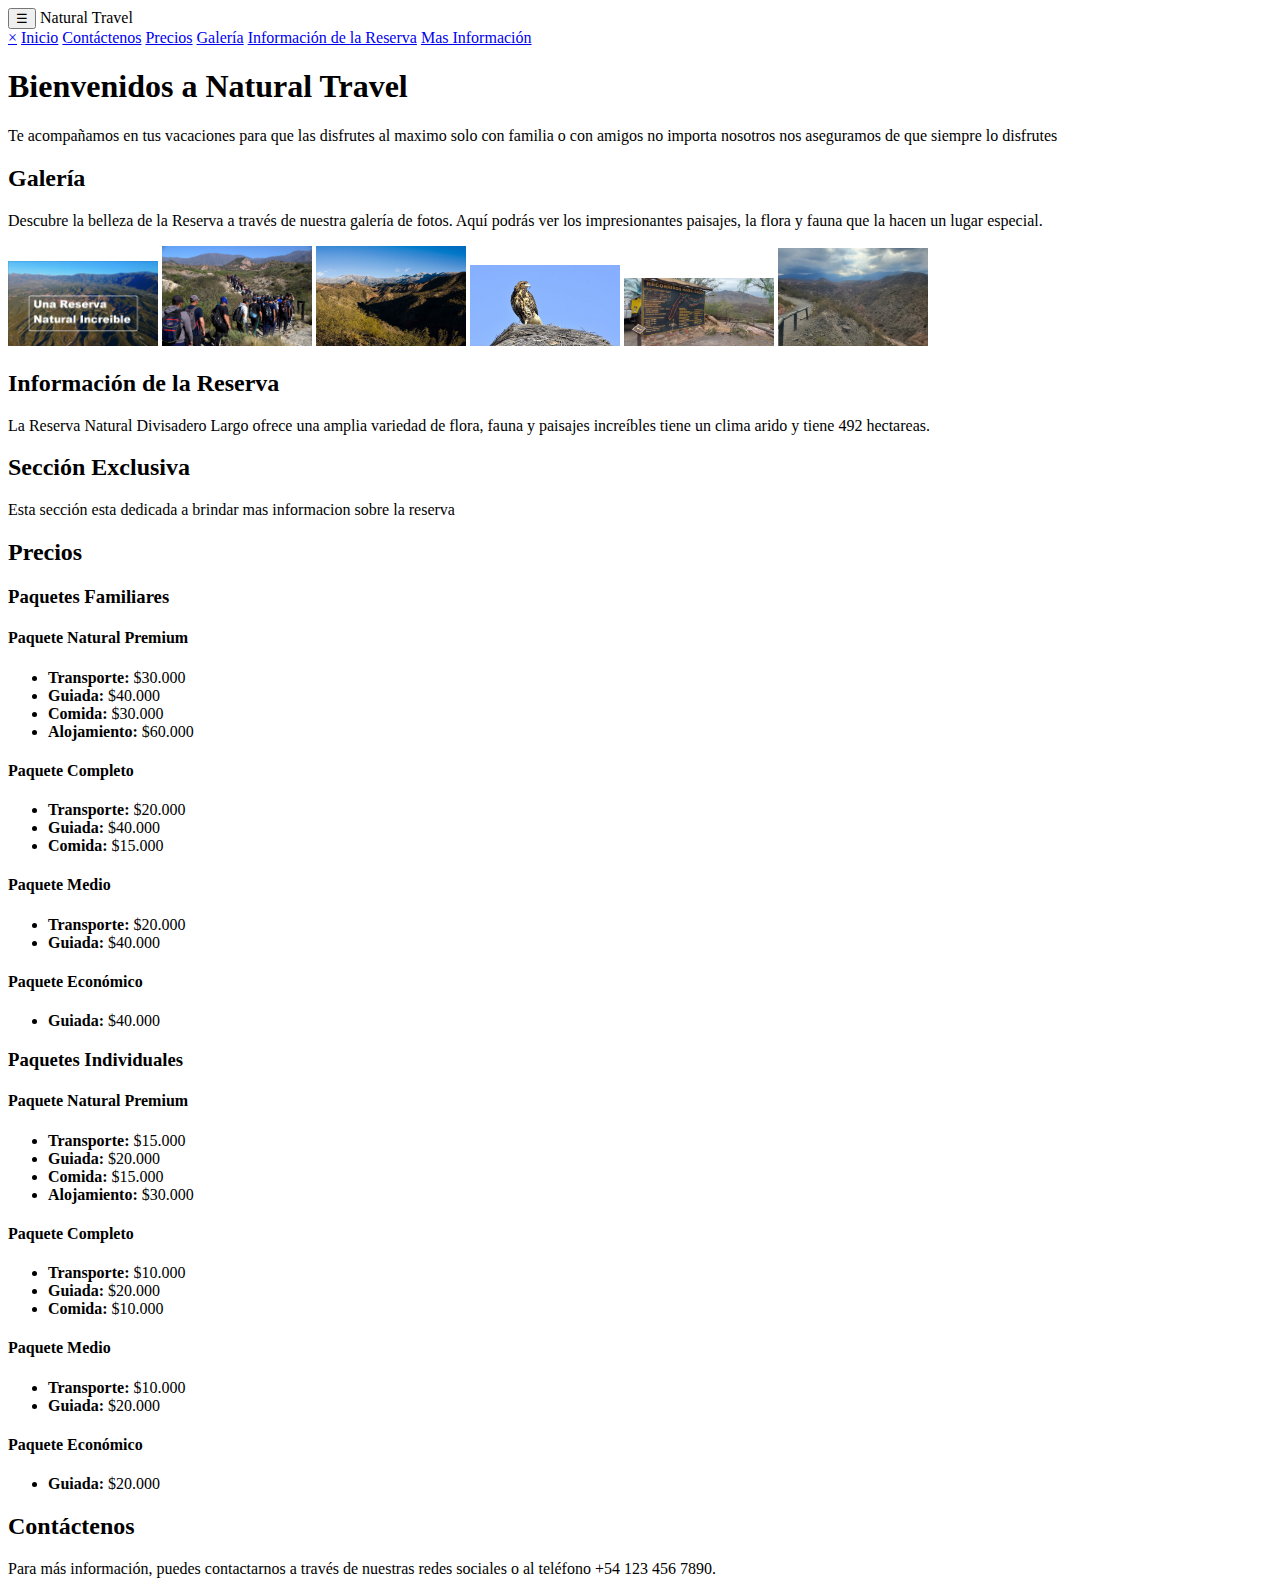
==== index.html @ 86b8d556 "mod index" ====
<!DOCTYPE html>
<html lang="es">

    <head>
        <meta charset="UTF-8">
        <meta name="viewport" content="width=device-width, initial-scale=1.0">
        <title>Reserva Natural Divisadero Largo</title>
        <link rel="stylesheet" href="styles.css">
    </head>

    <body>
        <!-- Barra superior -->
        <div class="header-bar">
            <button class="menu-button" onclick="toggleMenu()">&#9776;</button>
            <span class="header-title">Natural Travel</span>
        </div>

        <!-- Menú lateral -->
        <div id="sidebar" class="sidebar">
            <a href="javascript:void(0)" class="closebtn" onclick="toggleMenu()">&times;</a>
            <a href="#inicio" onclick="toggleMenu()">Inicio</a>
            <a href="#contactenos" onclick="toggleMenu()">Contáctenos</a>
            <a href="#precios" onclick="toggleMenu()">Precios</a>
            <a href="#galeria" onclick="toggleMenu()">Galería</a>
            <a href="#informacion" onclick="toggleMenu()">Información de la Reserva</a>
            <a href="seccion exclusiva.html" onclick="mostrarSeccionExclusiva()">Mas Información</a>
        </div>

        <!-- Contenido principal -->
        <div id="main-content">
            <section id="inicio">
                <h1>Bienvenidos a Natural Travel</h1>
                <p>Te acompañamos en tus vacaciones para que las disfrutes al maximo solo con familia o con amigos no
                    importa nosotros nos aseguramos de que siempre lo disfrutes
                </p>
            </section>

            <section id="galeria">
                <h2>Galería</h2>
                <p>Descubre la belleza de la Reserva a través de nuestra galería de fotos. Aquí podrás ver los
                    impresionantes paisajes, la flora y fauna que la hacen un lugar especial.</p>
                <img src="../Images/Imagen Promocional.jpg" alt="Paisaje de la reserva" width="150">
                <img src="../Images/Imagen promocional 2.jpg" alt="Flora de la reserva" width="150">
                <img src="../Images/Imagen Promocional 3.jpg" alt="Fauna de la reserva" width="150">
                <img src="../Images/Imagen promocional 4.jpg" alt="Fauna de la reserva" width="150">
                <img src="../Images/Imagen promocional 5.jpg" alt="Fauna de la reserva" width="150">
                <img src="../Images/Imagen promocional 6.webp" alt="Fauna de la reserva" width="150">
            </section>



            <section id="informacion">
                <h2>Información de la Reserva</h2>
                <p>La Reserva Natural Divisadero Largo ofrece una amplia variedad de flora, fauna y paisajes increíbles
                    tiene un clima arido y tiene 492 hectareas.
                </p>
            </section>

            <section id="seccion-exclusiva" class="hidden">
                <h2>Sección Exclusiva</h2>
                <p>Esta sección esta dedicada a brindar mas informacion sobre la reserva</p>
            </section>

            <section id="precios">
                <h2>Precios</h2>
                <h3>Paquetes Familiares</h3>

                <h4>Paquete Natural Premium</h4>
                <ul>
                    <li><strong>Transporte:</strong> $30.000</li>
                    <li><strong>Guiada:</strong> $40.000</li>
                    <li><strong>Comida:</strong> $30.000</li>
                    <li><strong>Alojamiento:</strong> $60.000</li>
                </ul>

                <h4>Paquete Completo</h4>
                <ul>
                    <li><strong>Transporte:</strong> $20.000</li>
                    <li><strong>Guiada:</strong> $40.000</li>
                    <li><strong>Comida:</strong> $15.000</li>
                </ul>

                <h4>Paquete Medio</h4>
                <ul>
                    <li><strong>Transporte:</strong> $20.000</li>
                    <li><strong>Guiada:</strong> $40.000</li>
                </ul>

                <h4>Paquete Económico</h4>
                <ul>
                    <li><strong>Guiada:</strong> $40.000</li>
                </ul>

                <h3>Paquetes Individuales</h3>


                <h4>Paquete Natural Premium</h4>
                <ul>
                    <li><strong>Transporte:</strong> $15.000</li>
                    <li><strong>Guiada:</strong> $20.000</li>
                    <li><strong>Comida:</strong> $15.000</li>
                    <li><strong>Alojamiento:</strong> $30.000</li>
                </ul>

                <h4>Paquete Completo</h4>
                <ul>
                    <li><strong>Transporte:</strong> $10.000</li>
                    <li><strong>Guiada:</strong> $20.000</li>
                    <li><strong>Comida:</strong> $10.000</li>
                </ul>

                <h4>Paquete Medio</h4>
                <ul>
                    <li><strong>Transporte:</strong> $10.000</li>
                    <li><strong>Guiada:</strong> $20.000</li>
                </ul>

                <h4>Paquete Económico</h4>
                <ul>
                    <li><strong>Guiada:</strong> $20.000</li>
                </ul>

            </section>

            <section id="contactenos">
                <h2>Contáctenos</h2>
                <p>Para más información, puedes contactarnos a través de nuestras redes sociales o al teléfono +54 123
                    456 7890.</p>
            </section>

        </div>

        <script src="script.js"></script>
    </body>

</html>
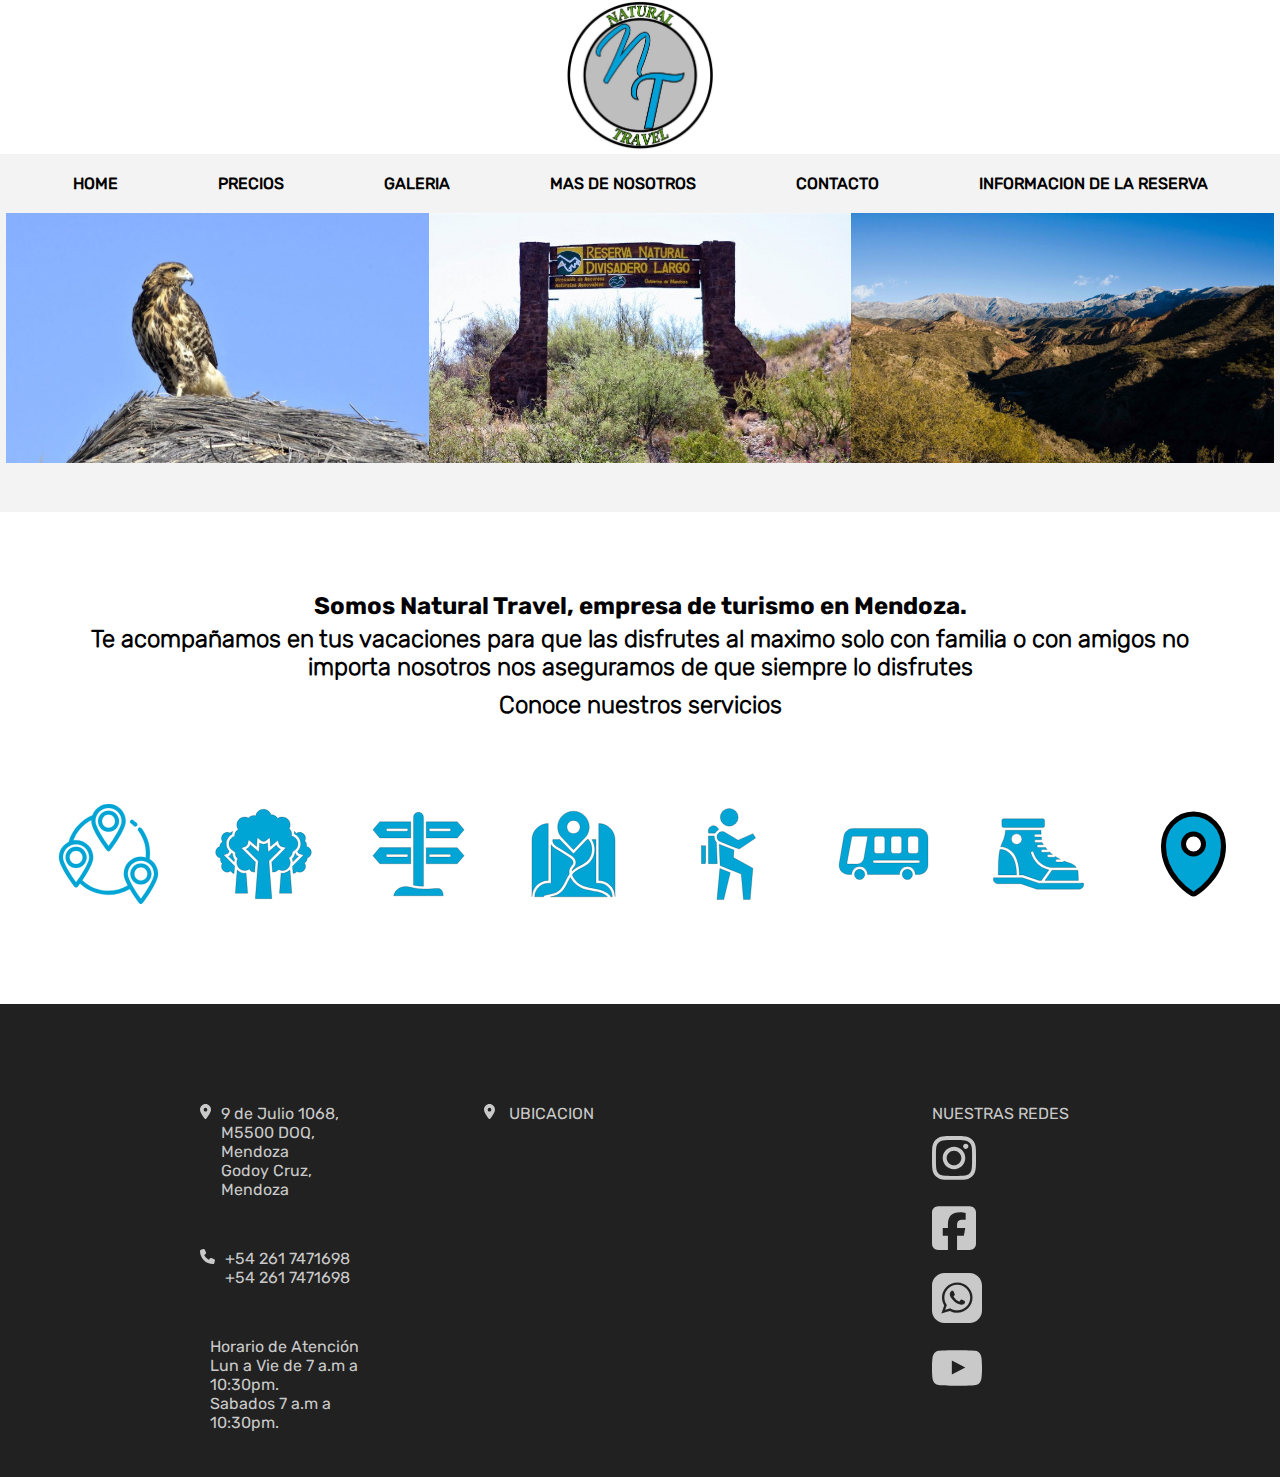
==== commit fc28df2e: "web mejorada" ====
--- a/index.html
+++ b/index.html
@@ -1,136 +1,172 @@
 <!DOCTYPE html>
-<html lang="es">
-
-    <head>
-        <meta charset="UTF-8">
-        <meta name="viewport" content="width=device-width, initial-scale=1.0">
-        <title>Reserva Natural Divisadero Largo</title>
-        <link rel="stylesheet" href="styles.css">
-    </head>
-
-    <body>
-        <!-- Barra superior -->
-        <div class="header-bar">
-            <button class="menu-button" onclick="toggleMenu()">&#9776;</button>
-            <span class="header-title">Natural Travel</span>
+<html lang="en">
+<head>
+    <meta charset="UTF-8">
+    <meta name="viewport" content="width=device-width, initial-scale=1.0">
+    <title>Fuji-Motors</title>
+    <link rel="stylesheet" href="css/estilos-index.css">
+    <link rel="stylesheet" href="css/estilos-header-footer-paginas.css">
+    
+</head>
+<body>
+<header>
+    <div class="topheader">
+        <div class="contenedor-topheader">
+            <a href="index.html">
+                <img src="assets/logo.png" alt="">
+            </a>    
+              <div class="horarios">
+              
+              </div>  
         </div>
-
-        <!-- Menú lateral -->
-        <div id="sidebar" class="sidebar">
-            <a href="javascript:void(0)" class="closebtn" onclick="toggleMenu()">&times;</a>
-            <a href="#inicio" onclick="toggleMenu()">Inicio</a>
-            <a href="#contactenos" onclick="toggleMenu()">Contáctenos</a>
-            <a href="#precios" onclick="toggleMenu()">Precios</a>
-            <a href="#galeria" onclick="toggleMenu()">Galería</a>
-            <a href="#informacion" onclick="toggleMenu()">Información de la Reserva</a>
-            <a href="seccion exclusiva.html" onclick="mostrarSeccionExclusiva()">Mas Información</a>
+    </div>
+    <nav>
+        <div class="hamburguesa">
+            <img src="assets/menu.svg" alt="Menú" height="30px" id="menu-icon">
         </div>
-
-        <!-- Contenido principal -->
-        <div id="main-content">
-            <section id="inicio">
-                <h1>Bienvenidos a Natural Travel</h1>
-                <p>Te acompañamos en tus vacaciones para que las disfrutes al maximo solo con familia o con amigos no
-                    importa nosotros nos aseguramos de que siempre lo disfrutes
-                </p>
-            </section>
-
-            <section id="galeria">
-                <h2>Galería</h2>
-                <p>Descubre la belleza de la Reserva a través de nuestra galería de fotos. Aquí podrás ver los
-                    impresionantes paisajes, la flora y fauna que la hacen un lugar especial.</p>
-                <img src="../Images/Imagen Promocional.jpg" alt="Paisaje de la reserva" width="150">
-                <img src="../Images/Imagen promocional 2.jpg" alt="Flora de la reserva" width="150">
-                <img src="../Images/Imagen Promocional 3.jpg" alt="Fauna de la reserva" width="150">
-                <img src="../Images/Imagen promocional 4.jpg" alt="Fauna de la reserva" width="150">
-                <img src="../Images/Imagen promocional 5.jpg" alt="Fauna de la reserva" width="150">
-                <img src="../Images/Imagen promocional 6.webp" alt="Fauna de la reserva" width="150">
-            </section>
-
-
-
-            <section id="informacion">
-                <h2>Información de la Reserva</h2>
-                <p>La Reserva Natural Divisadero Largo ofrece una amplia variedad de flora, fauna y paisajes increíbles
-                    tiene un clima arido y tiene 492 hectareas.
-                </p>
-            </section>
-
-            <section id="seccion-exclusiva" class="hidden">
-                <h2>Sección Exclusiva</h2>
-                <p>Esta sección esta dedicada a brindar mas informacion sobre la reserva</p>
-            </section>
-
-            <section id="precios">
-                <h2>Precios</h2>
-                <h3>Paquetes Familiares</h3>
-
-                <h4>Paquete Natural Premium</h4>
-                <ul>
-                    <li><strong>Transporte:</strong> $30.000</li>
-                    <li><strong>Guiada:</strong> $40.000</li>
-                    <li><strong>Comida:</strong> $30.000</li>
-                    <li><strong>Alojamiento:</strong> $60.000</li>
+        <ul class="menu-horizontal" id="menu">
+            <li><a href="index.html">HOME</a></li>
+            <li>
+                <a href="#">PRECIOS</a>
+                <ul class="menu-vertical">
+                    <li class="prueba"><a href="templates/paquetes-familiares.html">PAQUETES FAMILIARES</a></li>
+                    <li><a href="templates/paquetes-individuales.html">PAQUETES INDIVIDUALES</a></li>
                 </ul>
-
-                <h4>Paquete Completo</h4>
-                <ul>
-                    <li><strong>Transporte:</strong> $20.000</li>
-                    <li><strong>Guiada:</strong> $40.000</li>
-                    <li><strong>Comida:</strong> $15.000</li>
-                </ul>
-
-                <h4>Paquete Medio</h4>
-                <ul>
-                    <li><strong>Transporte:</strong> $20.000</li>
-                    <li><strong>Guiada:</strong> $40.000</li>
-                </ul>
-
-                <h4>Paquete Económico</h4>
-                <ul>
-                    <li><strong>Guiada:</strong> $40.000</li>
-                </ul>
-
-                <h3>Paquetes Individuales</h3>
-
-
-                <h4>Paquete Natural Premium</h4>
-                <ul>
-                    <li><strong>Transporte:</strong> $15.000</li>
-                    <li><strong>Guiada:</strong> $20.000</li>
-                    <li><strong>Comida:</strong> $15.000</li>
-                    <li><strong>Alojamiento:</strong> $30.000</li>
-                </ul>
-
-                <h4>Paquete Completo</h4>
-                <ul>
-                    <li><strong>Transporte:</strong> $10.000</li>
-                    <li><strong>Guiada:</strong> $20.000</li>
-                    <li><strong>Comida:</strong> $10.000</li>
-                </ul>
-
-                <h4>Paquete Medio</h4>
-                <ul>
-                    <li><strong>Transporte:</strong> $10.000</li>
-                    <li><strong>Guiada:</strong> $20.000</li>
-                </ul>
-
-                <h4>Paquete Económico</h4>
-                <ul>
-                    <li><strong>Guiada:</strong> $20.000</li>
-                </ul>
-
-            </section>
-
-            <section id="contactenos">
-                <h2>Contáctenos</h2>
-                <p>Para más información, puedes contactarnos a través de nuestras redes sociales o al teléfono +54 123
-                    456 7890.</p>
-            </section>
+            </li>
+            <li><a href="templates/galeria.html">GALERIA</a></li>
+            <li><a href="templates/nosotros.html">MAS DE NOSOTROS</a></li>
+            <li><a href="templates/formulario-de-contacto.html">CONTACTO</a></li>
+            <li><a href="templates/beneficios.html">INFORMACION DE LA RESERVA</a></li>
+        </ul>
+    </nav>
+    </header>
+<main>
+    <div class="tarjeta">
+        <div class="contenedor-de-botones">
+            <div class="contenedor-boton1">
+                <div class="boton1">
+                </div>
+            </div>
+            <div class="contenedor-boton2">
+                <div class="boton2">
+                </div>
+            </div>
+            <div class="contenedor-boton3">
+                <div class="boton3">
+                </div>
+            </div>
+        </div>
+        <div class="tarjeta-barra-de-diseño">
 
         </div>
+    </div>
 
-        <script src="script.js"></script>
-    </body>
-
+    <div class="contenedor-presentacion">
+        <div class="parrafo-presentacion">
+            <div class="titulo-presentacion">
+                <h2 class="texto-titulo-presentacion">Somos Natural Travel</h2>
+                
+                <h2 class="texto-titulo-presentacion">, empresa de turismo en Mendoza.</h2>
+            </div>
+            <div class="cuerpo-presentacion">
+                <h2 class="texto-cuerpo-presentacion">Te acompañamos en tus vacaciones para que las disfrutes al maximo solo con familia o con amigos no importa nosotros nos aseguramos de que siempre lo disfrutes</h2>
+                <h2 class="texto-cuerpo-presentacion">Conoce nuestros servicios</h2>
+            </div>
+        </div>
+    </div>
+    <div class="supra-container-slider">
+        <div class="container-slider">
+            <div class="marcas-slider-contenedor">
+                <div class="lista-de-imagenes">
+                    <img src="assets/honda.svg" alt="" class="imagen-item">
+                    <img src="assets/nissan.svg" alt="" class="imagen-item">
+                    <img src="assets/mitsubishi.svg" alt="" class="imagen-item">
+                    <img src="assets/yamaha.svg" alt="" class="imagen-item">
+                    <img src="assets/suzuki.svg" alt="" class="imagen-item">
+                    <img src="assets/mazda.svg" alt="" class="imagen-item">
+                    <img src="assets/kawasaki.svg" alt="" class="imagen-item">
+                    <img src="assets/subaru.svg" alt="" class="imagen-item">
+                    <img src="assets/lexus.svg" alt="" class="imagen-item">
+                    <img src="assets/acura.svg" alt="" class="imagen-item">
+                </div>
+            </div>        
+        </div>
+    </div>    
+</main>
+<footer>
+    <div class="contenedor-footer">
+        <div class="footer-general">
+            <div class="direccion-footer">
+                <p>
+                    <img src="assets/location-dot-solid.svg">
+                </p>
+                <p>
+                    9 de Julio 1068, M5500 DOQ, Mendoza
+                    <br>
+                    Godoy Cruz, Mendoza
+                </p>
+            </div>
+            <div class="telefono-footer">
+                <p>
+                    <img src="../assets/phone-solid.svg">
+                </p>
+                <p>
+                    +54 261 7471698
+                    <br>
+                    +54 261 7471698
+                </p>
+            </div>
+            <div class="horario-footer">
+                <p>
+                    <img src="../assets/time.svg" alt="">
+                </p>
+                <p>
+                    Horario de Atención
+                    <br>
+                    Lun a Vie de 7 a.m a 10:30pm.
+                    <br>
+                    Sabados 7 a.m a 10:30pm.
+                </p>
+               
+            </div>
+        </div>
+        <div class="footer-general-cen">
+            <div class="texto-mapa">
+                <p>
+                    <img src="../assets/location-dot-solid.svg"> UBICACION
+                    
+                </p> 
+            </div>
+            <div class="mapa-grande">
+                <iframe src="https://www.google.com/maps/embed?pb=!1m18!1m12!1m3!1d3349.548694001666!2d-68.84952234962586!3d-32.910098602187986!2m3!1f0!2f0!3f0!3m2!1i1024!2i768!4f13.1!3m3!1m2!1s0x967e096e69495089%3A0xf1f6aae58757bf8!2sAv.%20San%20Mart%C3%ADn%201408%2C%20M5501%20Godoy%20Cruz%2C%20Mendoza!5e0!3m2!1ses-419!2sar!4v1716237445947!5m2!1ses-419!2sar" width="500" height="250" style="border:0;" allowfullscreen="" loading="lazy" referrerpolicy="no-referrer-when-downgrade"></iframe>
+            </div>
+            <div class="mapa-chico">
+                <iframe src="https://www.google.com/maps/embed?pb=!1m18!1m12!1m3!1d4187.0895634462395!2d-68.84473020474353!3d-32.90940116998891!2m3!1f0!2f0!3f0!3m2!1i1024!2i768!4f13.1!3m3!1m2!1s0x967e096e69495089%3A0xf1f6aae58757bf8!2sAv.%20San%20Mart%C3%ADn%201408%2C%20M5501%20Godoy%20Cruz%2C%20Mendoza!5e0!3m2!1ses!2sar!4v1718666841413!5m2!1ses!2sar" width="200" height="200" style="border:0;" allowfullscreen="" loading="lazy" referrerpolicy="no-referrer-when-downgrade"></iframe>
+            </div>
+        </div>
+        <div class="footer-general-der">
+            <div class="footer-general-der-text">
+                <p>
+                    NUESTRAS REDES
+                </p>
+            </div>
+            <div class="footer-general-der-icons">
+                <a href="">
+                    <img src="assets/instagram.svg" alt="">
+                </a>
+                <a href="">
+                    <img src="assets/square-facebook.svg" alt="">
+                </a>
+                <a href="">
+                    <img src="assets/whatsapp.svg" alt="">
+                </a> 
+                <a href="">
+                    <img src="assets/youtube.svg" alt="">
+                </a>  
+            </div>
+        </div>
+    </div>
+    </footer>
+<script src="js/script.js"></script>
+</body>
 </html>--- a/css/estilos-index.css
+++ b/css/estilos-index.css
@@ -0,0 +1,240 @@
+@font-face{
+    font-family: 'Rubik';
+    src: url(../assets/Rubik-Regular.ttf);
+}
+@font-face{
+    font-family: 'Rubik-Heavy';
+    src: url(../assets/Rubik-Bold.ttf);
+}
+@font-face{
+    font-family: 'Rubik-Light';
+    src: url(../assets/Rubik-Light.ttf);
+}
+
+
+
+*{
+    margin: 0;
+    padding: 0;
+    box-sizing: border-box;
+}
+
+.contenedor-de-botones{
+    display: flex;
+    height: 400px;
+    justify-content: center;
+    background-color: #f3f3f3;
+ 
+}
+.contenedor-boton1{
+width: 33%;
+background-image: url(../assets/auto-tarjeta.jpg);
+display: flex;
+justify-content: center;
+align-items: center;
+background-repeat: no-repeat;
+background-size: cover;
+text-align: center;
+}
+.boton1 a :hover{
+    filter: brightness(0) invert(1);
+}
+.contenedor-boton2{
+width: 33%;
+background-image: url(../assets/moto-tarjeta.jpg);
+display: flex;
+justify-content: center;
+align-items: center;
+background-repeat: no-repeat;
+background-size: cover;
+text-align: center;
+}
+.boton2 a :hover{
+    filter: brightness(0) invert(1);
+}
+.contenedor-boton3{
+width: 33%;
+background-image: url(../assets/camioneta-tarjeta2.jpg);
+display: flex;
+justify-content: center;
+align-items: center;
+background-repeat: no-repeat;
+background-size: cover;
+text-align: center;
+}
+.boton3 a :hover{
+    filter: brightness(0) invert(1);
+}
+.tarjeta-barra-de-diseño{
+    height: 49px;
+    background-color: #f3f3f3;
+}
+
+.titulo-presentacion{
+    display: flex;
+    align-items: center;
+    justify-content: center;
+}
+.texto-titulo-presentacion{
+    font-family: 'Rubik-Heavy';
+}
+.imagen-titulo-presentacion img{
+    height: 70px;
+    margin-left: 20px;
+    margin-right: 20px;
+}
+.contenedor-presentacion{
+    margin-top: 80px;
+    margin-bottom: 80px;
+}
+.texto-cuerpo-presentacion{
+    display: flex;
+    justify-content: center;
+    align-items: center;
+    font-family: 'Rubik-Light';
+    padding: 5px;
+
+}
+.supra-container-slider{
+    display: flex;
+    align-items: center;
+    justify-content: center;
+    min-height: 20vh;
+    background-color: white;
+    padding-bottom: 100px;
+}
+.container-slider{
+    max-width: 1200px;
+    width: 95%;
+}
+
+.marcas-slider-contenedor .lista-de-imagenes {
+     display: grid;
+     gap: 18px;
+     font-size: 0;
+     overflow-x: auto;
+     grid-template-columns: repeat(10, 1fr);
+}
+.marcas-slider-contenedor .lista-de-imagenes .imagen-item{
+    height: 100px;
+    width: 137px;
+    
+}
+@media (max-width: 1800px){
+    .contenedor-de-botones{
+        height: 350px;
+    }
+}
+@media (max-width: 1500px){
+    .contenedor-de-botones{
+        height: 300px;
+    }
+    .texto-cuerpo-presentacion{
+        padding-left: 5%;
+        padding-right: 5%;
+        text-align: center !important;
+    }
+}
+@media (max-width: 1350px){
+    .contenedor-de-botones{
+        height: 250px;
+    }
+    .texto-cuerpo-presentacion{
+        padding-left: 5%;
+        padding-right: 5%;
+        text-align: center !important;
+    }
+}
+
+@media (max-width: 1150px){
+    .contenedor-de-botones{
+        display: flex;
+        flex-wrap: wrap;
+        
+        height: 1350px;
+       
+    }
+    .contenedor-boton1{
+        
+        height: 450px;
+        width: 750px;
+    }
+    .contenedor-boton2{
+        height: 450px;
+        width: 750px;
+    }
+    .contenedor-boton3{
+        height: 450px;
+        width: 750px;
+    }
+    .texto-cuerpo-presentacion{
+        padding-left: 5%;
+        padding-right: 5%;
+        text-align: center !important;
+    }
+}
+@media (max-width: 800px){
+    .contenedor-de-botones{
+        display: flex;
+        flex-wrap: wrap;
+        height: 990px;
+       
+    }
+    .contenedor-boton1{
+        
+        height: 330px;
+        width: 550px;
+    }
+    .contenedor-boton2{
+        height: 330px;
+        width: 550px;
+    }
+    .contenedor-boton3{
+        height: 330px;
+        width: 550px;
+    }
+    .texto-cuerpo-presentacion{
+        padding-left: 5%;
+        padding-right: 5%;
+        text-align: center !important;
+    }
+    .texto-titulo-presentacion{
+        padding-left: 5%;
+        padding-right: 5%;
+    }
+}
+@media (max-width: 600px){
+    .contenedor-de-botones{
+        display: flex;
+        flex-wrap: wrap;
+        height: 720px;
+       
+    }
+    .contenedor-boton1{
+        
+        height: 240px;
+        width: 400px;
+    }
+    .contenedor-boton2{
+        height: 240px;
+        width: 400px;
+    }
+    .contenedor-boton3{
+        height: 240px;
+        width: 400px;
+    }
+    .texto-cuerpo-presentacion{
+        padding-left: 5%;
+        padding-right: 5%;
+        display: block;
+        text-align: center;
+    }
+    .titulo-presentacion{
+        padding-left: 5%;
+        padding-right: 5%;
+        display:block;
+        text-align: center;
+        padding-bottom: 20px;
+    }
+    
+}--- a/css/estilos-header-footer-paginas.css
+++ b/css/estilos-header-footer-paginas.css
@@ -0,0 +1,328 @@
+@font-face{
+    font-family: 'Rubik';
+    src: url(../assets/Rubik-Regular.ttf);
+}
+@font-face{
+    font-family: 'Rubik-Heavy';
+    src: url(../assets/Rubik-Bold.ttf);
+}
+@font-face{
+    font-family: 'Rubik-Light';
+    src: url(../assets/Rubik-Light.ttf);
+}
+
+
+
+*{
+    margin: 0;
+    padding: 0;
+    box-sizing: border-box;
+}
+
+.contenedor-topheader{
+    align-items: center;
+    background-color: white;
+    display: flex;
+    justify-content: center
+   
+}
+.contenedor-topheader img{
+    
+    height: 150px;
+    
+    align-items: center;
+    
+}
+.hamburguesa {
+    display: none;
+}
+
+nav {
+    margin: auto;
+    background-color: #f3f3f3;
+    font-size: 16px;
+    font-weight: bolder;
+}
+
+.menu-horizontal {
+    list-style: none;
+    display: flex;
+    justify-content: center;
+}
+
+.menu-horizontal > li > a {
+    display: block;
+    padding: 20px 50px;
+    color: black;
+    text-decoration: none;
+    font-family: 'Rubik';
+}
+
+.menu-horizontal > li > a:hover {
+    background-color: black;
+    color: white;
+}
+.menu-vertical > li > a:hover {
+    background-color: #BC002D;
+    color: white;
+}
+.menu-vertical {
+    position: absolute;
+    display: none;
+    list-style: none;
+    background-color: rgba(0, 0, 0, .5);
+    text-decoration: none;
+    color: black;
+}
+
+.menu-horizontal li:hover .menu-vertical {
+    display: block;
+    font-family: 'Rubik';
+}
+
+.menu-vertical li a {
+    display: block;
+    color: white;
+    padding: 15px;
+    text-decoration: none;
+}
+.contenedor-footer{
+    display: flex;
+}
+.footer-general{
+    background-color: #212121;
+    width: 30%;
+    font-family: 'Rubik';
+}
+.direccion-footer{
+    color: #c9c9c9;
+    display: flex;
+    padding-top: 100px;
+    padding-left: 200px;
+}
+.direccion-footer img{
+    height: 15px;
+    padding-right: 10px;
+}
+.telefono-footer{
+    font-family: 'Rubik';
+    color: #c9c9c9;
+    display: flex;
+    padding-top: 50px;
+    padding-left: 200px;
+}
+.telefono-footer img{
+    height: 15px;
+    padding-right: 10px;
+}
+.horario-footer{
+    font-family: 'Rubik';
+    color: #c9c9c9;
+    display: flex;
+    padding-top: 50px;
+    padding-left: 200px;
+}
+.horario-footer img{
+    height: 15px;
+    padding-right: 10px;
+}
+.footer-general-cen{
+    font-family: 'Rubik';
+    width: 35%;
+    background-color: #212121;
+}
+.texto-mapa{
+    color: #c9c9c9;
+    padding-top: 100px;
+    padding-left: 100px;
+    
+}
+.texto-mapa img{
+    height: 15px;
+    padding-right: 10px;
+}
+.mapa-grande{
+    margin-top: 50px;
+    padding-left: 100px;
+    margin-bottom: 50px;
+}
+.mapa-chico{
+    display: none;
+}
+.footer-general-der{
+    font-family: 'Rubik';
+    padding-top: 100px;
+    padding-left: 100px;
+    color: #c9c9c9;
+    width: 35%;
+    background-color: #212121;
+}
+.footer-general-der img{
+    height: 70px;
+    display: table-column;
+    padding-top: 10px;
+    padding-bottom: 10px;
+}
+
+@media (max-width: 1150px) {
+    .hamburguesa {
+        display: flex;
+        justify-content: center;
+        padding-top: 5px;
+        padding-bottom: 5px;
+    }
+   
+
+    .menu-horizontal {
+        display: none;
+        flex-direction: column;
+        align-items: center;
+    }
+
+    .menu-horizontal li {
+        width: 100%;
+    }
+
+    .menu-horizontal li a {
+        width: 100%;
+        padding: 10px;
+        text-align: center;
+    }
+
+    .menu-horizontal li:hover .menu-vertical {
+        position: relative;
+        display: block;
+    }
+    .menu-vertical li:hover .prueba {
+        background-color: red;
+    }
+
+    .menu-vertical {
+        position: static;
+        background-color: #444;
+        
+    }
+
+    .menu-horizontal.show {
+        display: flex;
+    }
+
+    .menu-icon {
+        display: flex;
+        flex-direction: column;
+        cursor: pointer;
+        width: 30px;
+        height: 25px;
+        justify-content: center;
+        align-items: center;
+        
+    }
+
+    .menu-icon img {
+        display: block;
+    
+    }
+
+    .contenedor-footer{
+        display: block;
+    }
+    .footer-general{
+        background-color: #212121;
+        width: 100%;
+        font-family: 'Rubik';
+        padding-bottom: 100px;
+    }
+    .direccion-footer{
+        color: #c9c9c9;
+        display: flex;
+        justify-content: center;
+        padding-left: 0;
+    }
+    .direccion-footer img{
+        height: 15px;
+        padding-right: 10px;
+    }
+    .telefono-footer{
+        font-family: 'Rubik';
+        color: #c9c9c9;
+        display: flex;
+        justify-content: center;
+        padding-left: 0;
+        
+    }
+    .telefono-footer img{
+        height: 15px;
+        padding-right: 10px;
+    }
+    .horario-footer{
+        font-family: 'Rubik';
+        color: #c9c9c9;
+        display: flex;
+        justify-content: center;
+        padding-left: 0;
+    }
+    .horario-footer img{
+        height: 15px;
+        padding-right: 10px;
+    }
+    .footer-general-cen{
+        font-family: 'Rubik';
+        width: 100%;
+        background-color: #212121;
+    }
+    .texto-mapa{
+        color: #c9c9c9;
+        padding-top: 0;
+        text-align: center;
+        padding-left: 0;
+        padding-bottom: 50px;
+    }
+    .texto-mapa img{
+        height: 15px;
+        padding-right: 10px;
+    }
+    .mapa-grande{
+        display: flex;
+        margin: 0;
+        align-items: center;
+        padding: 0;
+        justify-content: center;
+    }
+    .footer-general-der{
+        font-family: 'Rubik';
+        padding-top: 100px;
+        padding-left: 0px;
+        color: #c9c9c9;
+        width: 100%;
+        background-color: #212121;
+        padding-bottom: 50px;
+        
+    }
+    .footer-general-der-icons img{
+        height: 50px;
+        display: table-column;
+        margin: 15px;
+        
+    }
+    .footer-general-der-text{
+        display: flex;
+        text-align: center;
+        justify-content: center;
+    }
+    .footer-general-der-icons{
+        display: flex;
+        justify-content: center;
+        
+    }
+}
+@media (max-width: 630px){
+    .mapa-grande{
+        display: none;
+    }
+    .mapa-chico{
+        display: flex;
+        align-items: center;
+        justify-content: center;
+    }
+    
+}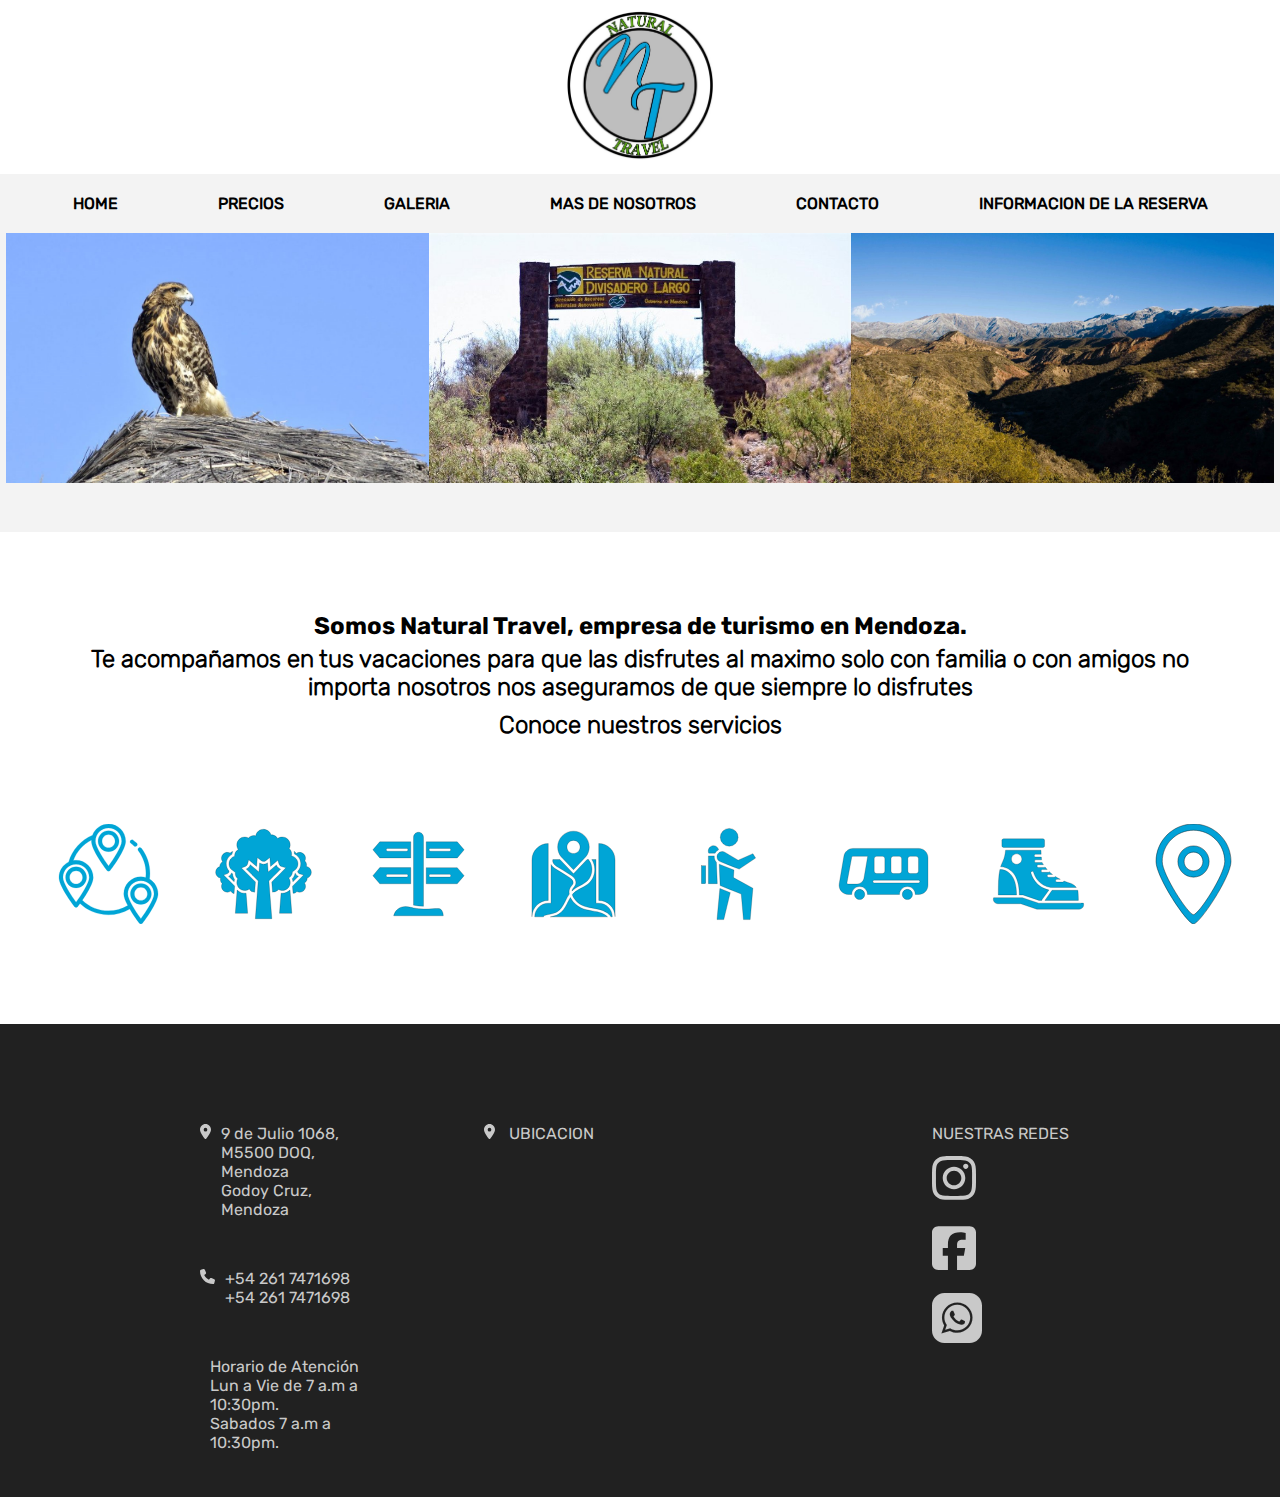
==== commit a3edd776: "mod 12-11-24" ====
--- a/index.html
+++ b/index.html
@@ -3,7 +3,7 @@
 <head>
     <meta charset="UTF-8">
     <meta name="viewport" content="width=device-width, initial-scale=1.0">
-    <title>Fuji-Motors</title>
+    <title>Natural Travel</title>
     <link rel="stylesheet" href="css/estilos-index.css">
     <link rel="stylesheet" href="css/estilos-header-footer-paginas.css">
     
@@ -35,8 +35,8 @@
             </li>
             <li><a href="templates/galeria.html">GALERIA</a></li>
             <li><a href="templates/nosotros.html">MAS DE NOSOTROS</a></li>
-            <li><a href="templates/formulario-de-contacto.html">CONTACTO</a></li>
-            <li><a href="templates/beneficios.html">INFORMACION DE LA RESERVA</a></li>
+            <li><a href="templates/contacto.html">CONTACTO</a></li>
+            <li><a href="templates/informacion-de-la-reserva.html">INFORMACION DE LA RESERVA</a></li>
         </ul>
     </nav>
     </header>
@@ -151,17 +151,14 @@
                 </p>
             </div>
             <div class="footer-general-der-icons">
-                <a href="">
+                <a href="https://www.instagram.com/_natural_travel?utm_source=ig_web_button_share_sheet&igsh=ODdmZWVhMTFiMw==">
                     <img src="assets/instagram.svg" alt="">
                 </a>
-                <a href="">
+                <a href="https://www.facebook.com/profile.php?id=61568520634121&locale=es_LA">
                     <img src="assets/square-facebook.svg" alt="">
                 </a>
-                <a href="">
+                <a href="https://walink.co/0e6aa3">
                     <img src="assets/whatsapp.svg" alt="">
-                </a> 
-                <a href="">
-                    <img src="assets/youtube.svg" alt="">
                 </a>  
             </div>
         </div>
--- a/css/estilos-header-footer-paginas.css
+++ b/css/estilos-header-footer-paginas.css
@@ -29,7 +29,7 @@
 .contenedor-topheader img{
     
     height: 150px;
-    
+    margin: 10px;
     align-items: center;
     
 }
@@ -63,7 +63,7 @@
     color: white;
 }
 .menu-vertical > li > a:hover {
-    background-color: #BC002D;
+    background-color: #01a2d8;
     color: white;
 }
 .menu-vertical {
